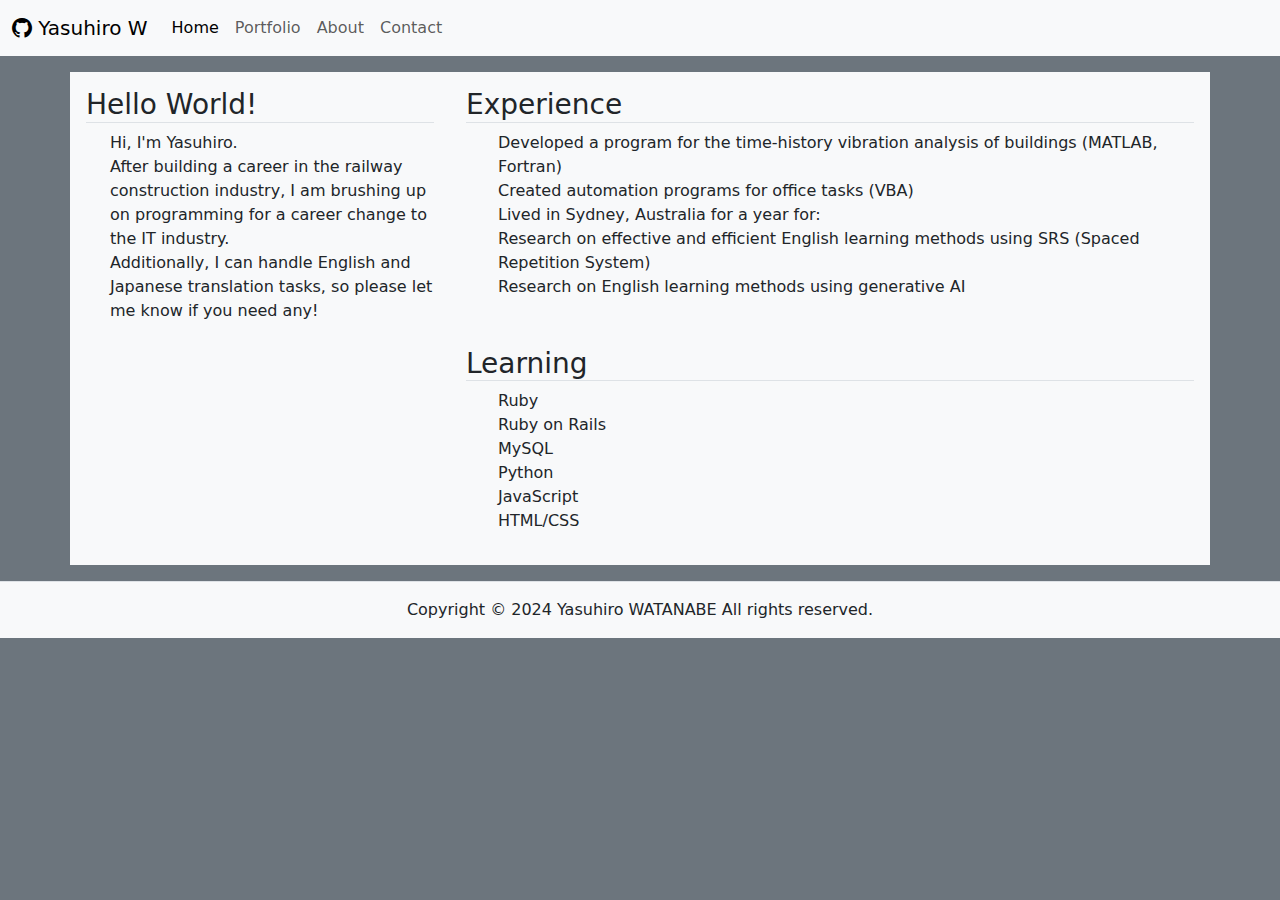
==== index.html @ 716f2e14 "create new site" ====
<!doctype html>
<html lang="en">
  <head>
    <meta charset="utf-8">
    <meta name="viewport" content="width=device-width, initial-scale=1">
    <title>Yasuhiro WATANABE</title>
    <link rel="stylesheet" href="assets/css/reset.css">
    <link href="https://cdn.jsdelivr.net/npm/bootstrap@5.3.3/dist/css/bootstrap.min.css" rel="stylesheet" integrity="sha384-QWTKZyjpPEjISv5WaRU9OFeRpok6YctnYmDr5pNlyT2bRjXh0JMhjY6hW+ALEwIH" crossorigin="anonymous">
    <link rel="stylesheet" href="https://cdn.jsdelivr.net/npm/bootstrap-icons@1.11.3/font/bootstrap-icons.min.css">
  </head>

  <body class="bg-secondary">
    <header>
      <nav class="navbar navbar-expand-md bg-body-tertiary">
        <div class="container-fluid">
          <a class="navbar-brand" href="#">
            <i class="bi bi-github"></i>
            Yasuhiro W
          </a>
          <button class="navbar-toggler" type="button" data-bs-toggle="collapse" data-bs-target="#navbarNav" aria-controls="navbarNav" aria-expanded="false" aria-label="Toggle navigation">
            <span class="navbar-toggler-icon"></span>
          </button>
          <div class="collapse navbar-collapse" id="navbarNav">
            <ul class="navbar-nav">
              <li class="nav-item">
                <a class="nav-link active" aria-current="page" href="index.html">Home</a>
              </li>
              <li class="nav-item">
                <a class="nav-link" href="pages/portfolio.html">Portfolio</a>
              </li>
              <li class="nav-item">
                <a class="nav-link" href="pages/about.html">About</a>
              </li>
              <li class="nav-item">
                <a class="nav-link" href="pages/contact.html">Contact</a>
              </li>
            </ul>
          </div>
        </div>
      </nav>
    </header>

    <div class="container p-0 mt-3 mb-3">
      <div class="row p-0 m-0">
        <div class="col-md-4 p-0 bg-light">
          <div class="p-3 bg-light">
            <h1 class="fs-3 border-bottom">Hello World!</h1>
            <p class="ps-4">Hi, I'm Yasuhiro.<br>
              After building a career in the railway construction industry, I am brushing up on programming for a career change to the IT industry.<br>
              Additionally, I can handle English and Japanese translation tasks, so please let me know if you need any!</p>
          </div>
        </div>
        <div class="col-md-8 p-0">
          <div class="p-3 bg-light">
            <h1 class="fs-3 border-bottom">Experience</h1>
            <ul>
              <li>Developed a program for the time-history vibration analysis of buildings (MATLAB, Fortran)</li>
              <li>Created automation programs for office tasks (VBA)</li>
              <li>Lived in Sydney, Australia for a year for:</li>
              <li>Research on effective and efficient English learning methods using SRS (Spaced Repetition System)</li>
              <li>Research on English learning methods using generative AI</li>
            </ul>
          </div>
          <div class="p-3 bg-light">
            <h1 class="fs-3 border-bottom">Learning</h1>
            <ul>
              <li>Ruby</li>
              <li>Ruby on Rails</li>
              <li>MySQL</li>
              <li>Python</li>
              <li>JavaScript</li>
              <li>HTML/CSS
              </li>
            </ul>
          </div>
        </div>
      </div>
    </div>
    
    <footer class="text-center p-3 border-top bg-light">
      Copyright © 2024 Yasuhiro WATANABE All rights reserved.
    </footer>

    <script src="https://cdn.jsdelivr.net/npm/bootstrap@5.3.3/dist/js/bootstrap.bundle.min.js" integrity="sha384-YvpcrYf0tY3lHB60NNkmXc5s9fDVZLESaAA55NDzOxhy9GkcIdslK1eN7N6jIeHz" crossorigin="anonymous"></script>
  </body>
</html>
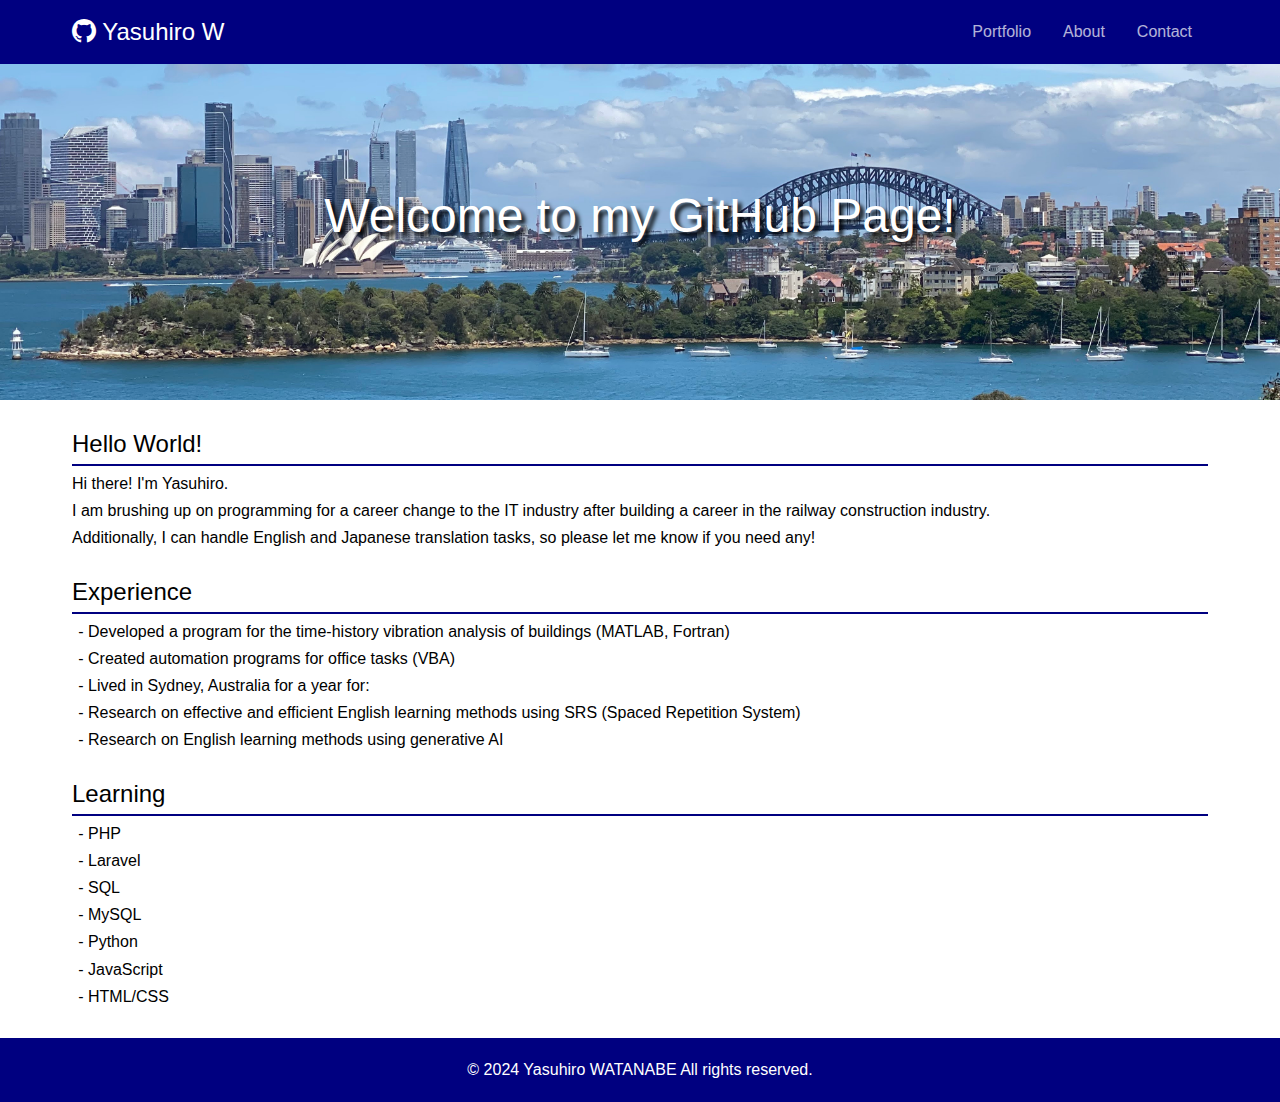
==== commit 24d1f5cb: "create new top page" ====
--- a/index.html
+++ b/index.html
@@ -2,85 +2,89 @@
 <html lang="en">
   <head>
     <meta charset="utf-8">
-    <meta name="viewport" content="width=device-width, initial-scale=1">
-    <title>Yasuhiro WATANABE</title>
+    <meta name="viewport" content="width=device-width, initial-scale=1.0">
+    <title>Yasuhiro W</title>
+    <!-- <link href="https://cdn.jsdelivr.net/npm/bootstrap@5.3.3/dist/css/bootstrap.min.css" rel="stylesheet" integrity="sha384-QWTKZyjpPEjISv5WaRU9OFeRpok6YctnYmDr5pNlyT2bRjXh0JMhjY6hW+ALEwIH" crossorigin="anonymous"> -->
+    <link rel="stylesheet" href="https://cdn.jsdelivr.net/npm/bootstrap-icons@1.11.3/font/bootstrap-icons.min.css">
     <link rel="stylesheet" href="assets/css/reset.css">
-    <link href="https://cdn.jsdelivr.net/npm/bootstrap@5.3.3/dist/css/bootstrap.min.css" rel="stylesheet" integrity="sha384-QWTKZyjpPEjISv5WaRU9OFeRpok6YctnYmDr5pNlyT2bRjXh0JMhjY6hW+ALEwIH" crossorigin="anonymous">
-    <link rel="stylesheet" href="https://cdn.jsdelivr.net/npm/bootstrap-icons@1.11.3/font/bootstrap-icons.min.css">
+    <link rel="stylesheet" href="assets/css/style.css">
+    <link rel="stylesheet" href="assets/css/responsive.css">
   </head>
 
-  <body class="bg-secondary">
-    <header>
-      <nav class="navbar navbar-expand-md bg-body-tertiary">
-        <div class="container-fluid">
-          <a class="navbar-brand" href="#">
+  <body>
+    <div class="header">
+      <div class="container">
+        <div class="logo">
+          <a href="index.html">
             <i class="bi bi-github"></i>
             Yasuhiro W
           </a>
-          <button class="navbar-toggler" type="button" data-bs-toggle="collapse" data-bs-target="#navbarNav" aria-controls="navbarNav" aria-expanded="false" aria-label="Toggle navigation">
-            <span class="navbar-toggler-icon"></span>
-          </button>
-          <div class="collapse navbar-collapse" id="navbarNav">
-            <ul class="navbar-nav">
-              <li class="nav-item">
-                <a class="nav-link active" aria-current="page" href="index.html">Home</a>
-              </li>
-              <li class="nav-item">
-                <a class="nav-link" href="pages/portfolio.html">Portfolio</a>
-              </li>
-              <li class="nav-item">
-                <a class="nav-link" href="pages/about.html">About</a>
-              </li>
-              <li class="nav-item">
-                <a class="nav-link" href="pages/contact.html">Contact</a>
-              </li>
-            </ul>
-          </div>
         </div>
-      </nav>
-    </header>
+        
+        <ul class="navigation">
+          <li><a href="pages/portfolio.html">Portfolio</a></li>
+          <li><a href="pages/about.html">About</a></li>
+          <li><a href="pages/contact.html">Contact</a></li>
+        </ul>
 
-    <div class="container p-0 mt-3 mb-3">
-      <div class="row p-0 m-0">
-        <div class="col-md-4 p-0 bg-light">
-          <div class="p-3 bg-light">
-            <h1 class="fs-3 border-bottom">Hello World!</h1>
-            <p class="ps-4">Hi, I'm Yasuhiro.<br>
-              After building a career in the railway construction industry, I am brushing up on programming for a career change to the IT industry.<br>
-              Additionally, I can handle English and Japanese translation tasks, so please let me know if you need any!</p>
-          </div>
-        </div>
-        <div class="col-md-8 p-0">
-          <div class="p-3 bg-light">
-            <h1 class="fs-3 border-bottom">Experience</h1>
-            <ul>
-              <li>Developed a program for the time-history vibration analysis of buildings (MATLAB, Fortran)</li>
-              <li>Created automation programs for office tasks (VBA)</li>
-              <li>Lived in Sydney, Australia for a year for:</li>
-              <li>Research on effective and efficient English learning methods using SRS (Spaced Repetition System)</li>
-              <li>Research on English learning methods using generative AI</li>
-            </ul>
-          </div>
-          <div class="p-3 bg-light">
-            <h1 class="fs-3 border-bottom">Learning</h1>
-            <ul>
-              <li>Ruby</li>
-              <li>Ruby on Rails</li>
-              <li>MySQL</li>
-              <li>Python</li>
-              <li>JavaScript</li>
-              <li>HTML/CSS
-              </li>
-            </ul>
-          </div>
-        </div>
+        <a class="menu-icon" href="pages/portfolio.html">
+          <i class="bi bi-list"></i>
+        </a>
+
+      </div>
+    </div>
+
+    <div class="top">
+      <div class="container">
+        <h1>Welcome to my GitHub Page!</h1>
+      </div>
+    </div>
+
+    <div class="content greeting">
+      <div class="container">
+        <h1 class="heading">Hello World!</h1>
+
+        <p>Hi there! I'm Yasuhiro.</p>
+        <p>I am brushing up on programming for a career change to the IT industry after building a career in the railway construction industry.</p>
+        <p>Additionally, I can handle English and Japanese translation tasks, so please let me know if you need any!</p>
+      </div>
+    </div>
+
+    <div class="content experience">
+      <div class="container">
+        <h1 class="heading">Experience</h1>
+
+        <ul>
+          <li>Developed a program for the time-history vibration analysis of buildings (MATLAB, Fortran)</li>
+          <li>Created automation programs for office tasks (VBA)</li>
+          <li>Lived in Sydney, Australia for a year for:</li>
+          <li>Research on effective and efficient English learning methods using SRS (Spaced Repetition System)</li>
+          <li>Research on English learning methods using generative AI</li>
+        </ul>
+      </div>
+    </div>
+
+    <div class="content learning">
+      <div class="container">
+        <h1 class="heading">Learning</h1>
+        
+        <ul>
+          <li>PHP</li>
+          <li>Laravel</li>
+          <li>SQL</li>
+          <li>MySQL</li>
+          <li>Python</li>
+          <li>JavaScript</li>
+          <li>HTML/CSS
+          </li>
+        </ul>
       </div>
     </div>
     
-    <footer class="text-center p-3 border-top bg-light">
-      Copyright © 2024 Yasuhiro WATANABE All rights reserved.
-    </footer>
-
-    <script src="https://cdn.jsdelivr.net/npm/bootstrap@5.3.3/dist/js/bootstrap.bundle.min.js" integrity="sha384-YvpcrYf0tY3lHB60NNkmXc5s9fDVZLESaAA55NDzOxhy9GkcIdslK1eN7N6jIeHz" crossorigin="anonymous"></script>
+    <div class="footer">
+      <div class="container">
+        <p>&copy; 2024 Yasuhiro WATANABE All rights reserved.</p>
+      </div>
+    </div>
   </body>
 </html>--- a/assets/css/style.css
+++ b/assets/css/style.css
@@ -0,0 +1,119 @@
+/* General Settings */
+* {
+  box-sizing: border-box;
+}
+
+html {
+  font-size: 16px;
+}
+
+body {
+  width: 100vw;
+  height: 100vh;
+  font-size: 1rem;
+  font-family: sans-serif;
+}
+
+a {
+  text-decoration: none;
+  color: inherit;
+}
+
+.container {
+  width: 100%;
+  height: 100%;
+  max-width: 1200px;
+  padding: 0 2rem;
+  margin: 0 auto;
+}
+
+
+/* Settings */
+.header {
+  background-color: navy;
+  color: white;
+  position: fixed;
+  width: 100%;
+}
+
+.header .container {
+  display: flex;
+  justify-content: space-between;
+}
+
+.header .logo {
+  font-size: 1.5rem;
+  line-height: 4rem;
+}
+
+.header .navigation {
+  display: flex;
+  justify-content: flex-end;
+  line-height: 4rem;
+}
+
+.header li {
+  text-align: center;
+  padding: 0 1rem;
+  background-color: navy;
+  opacity: 0.7;
+}
+
+.header li:hover {
+  opacity: 1.0;
+  transition: all 0.5s;
+}
+
+.header .menu-icon {
+  display: none;
+}
+
+.top {
+  height: 25rem;
+  margin-bottom: 2rem;
+  background-image: url("../images/sydney.jpg");
+  background-position: center;
+  background-size: cover;
+}
+
+.top h1 {
+  font-size: 3rem;
+  padding-top: 12rem;
+  color: white;
+  text-align: center;
+  text-shadow: 0.25rem 0.25rem 0.25rem black;
+}
+
+/* Heading */
+.heading {
+  font-size: 1.5rem;
+  border-bottom: 0.15rem solid navy;
+  padding-bottom: 0.5rem;
+  margin-bottom: 0.5rem;
+}
+
+/* Content */
+.content {
+  margin-bottom: 2rem;
+}
+
+.content p {
+  line-height: 1.2rem;
+  margin-bottom: 0.5rem;
+}
+
+.content li {
+  line-height: 1.2rem;
+  list-style-type: "- ";
+  list-style-position: outside;
+  margin-left: 1rem;
+  margin-bottom: 0.5rem;
+}
+
+.footer {
+  background-color: navy;
+  color: white;
+  text-align: center;
+  padding-top: 1.5rem;
+  padding-bottom: 1.5rem;
+}--- a/assets/css/responsive.css
+++ b/assets/css/responsive.css
@@ -0,0 +1,30 @@
+/* Tablet */
+@media (max-width: 992px) {
+
+  
+    
+}
+
+/* Smart Phone */
+@media (max-width: 768px) {
+
+  .container {
+      padding: 0 1.5rem;
+  }
+
+  .top h1 {
+    font-size: 2.5rem;
+  }
+
+  .header .navigation {
+    display: none;
+  }
+
+  .header .menu-icon {
+    display: inline-block;
+    font-size: 3rem;
+    /* line-height: 100%; */
+    padding: 0.5rem 0;
+  }
+
+}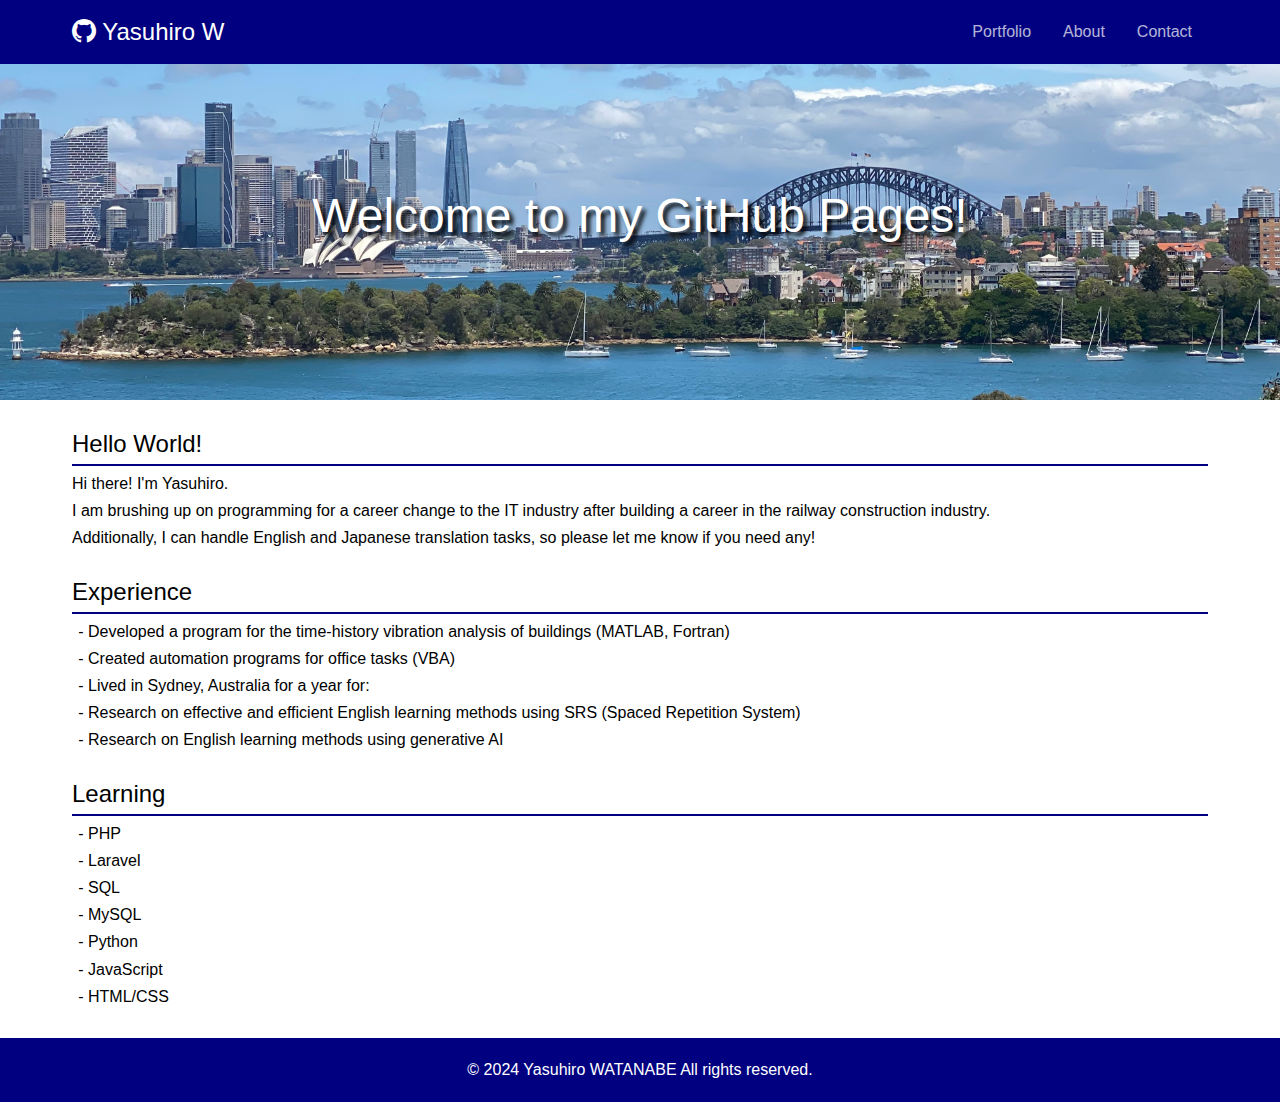
==== commit a278fa40: "Update portfolio page" ====
--- a/index.html
+++ b/index.html
@@ -4,39 +4,48 @@
     <meta charset="utf-8">
     <meta name="viewport" content="width=device-width, initial-scale=1.0">
     <title>Yasuhiro W</title>
-    <!-- <link href="https://cdn.jsdelivr.net/npm/bootstrap@5.3.3/dist/css/bootstrap.min.css" rel="stylesheet" integrity="sha384-QWTKZyjpPEjISv5WaRU9OFeRpok6YctnYmDr5pNlyT2bRjXh0JMhjY6hW+ALEwIH" crossorigin="anonymous"> -->
     <link rel="stylesheet" href="https://cdn.jsdelivr.net/npm/bootstrap-icons@1.11.3/font/bootstrap-icons.min.css">
-    <link rel="stylesheet" href="assets/css/reset.css">
-    <link rel="stylesheet" href="assets/css/style.css">
-    <link rel="stylesheet" href="assets/css/responsive.css">
+    <link rel="stylesheet" href="/assets/css/reset.css">
+    <link rel="stylesheet" href="/assets/css/style.css">
+    <link rel="stylesheet" href="/assets/css/responsive.css">
   </head>
 
   <body>
     <div class="header">
       <div class="container">
         <div class="logo">
-          <a href="index.html">
+          <a href="/index.html">
             <i class="bi bi-github"></i>
             Yasuhiro W
           </a>
         </div>
         
         <ul class="navigation">
-          <li><a href="pages/portfolio.html">Portfolio</a></li>
-          <li><a href="pages/about.html">About</a></li>
-          <li><a href="pages/contact.html">Contact</a></li>
+          <li><a href="/pages/portfolio.html">Portfolio</a></li>
+          <li><a href="/pages/about.html">About</a></li>
+          <li><a href="/pages/contact.html">Contact</a></li>
         </ul>
 
-        <a class="menu-icon" href="pages/portfolio.html">
+        <div class="menu-icon" id="open">
           <i class="bi bi-list"></i>
-        </a>
+        </div>
 
       </div>
     </div>
 
+    <div class="overlay">
+      <i class="bi bi-x-lg" id="close"></i>
+      <ul>
+        <li><a href="/pages/portfolio.html">Portfolio</a></li>
+        <li><a href="/pages/about.html">About</a></li>
+        <li><a href="/pages/contact.html">Contact</a></li>
+      </ul>
+    </div>
+
+
     <div class="top">
       <div class="container">
-        <h1>Welcome to my GitHub Page!</h1>
+        <h1>Welcome to my GitHub Pages!</h1>
       </div>
     </div>
 
@@ -86,5 +95,8 @@
         <p>&copy; 2024 Yasuhiro WATANABE All rights reserved.</p>
       </div>
     </div>
+
+    <script src="/assets/js/script.js"></script>
+
   </body>
 </html>--- a/assets/css/style.css
+++ b/assets/css/style.css
@@ -33,6 +33,7 @@
   background-color: navy;
   color: white;
   position: fixed;
+  z-index: 10;
   width: 100%;
 }
 
@@ -44,6 +45,10 @@
 .header .logo {
   font-size: 1.5rem;
   line-height: 4rem;
+}
+
+.logo a {
+  display: block;
 }
 
 .header .navigation {
@@ -54,14 +59,20 @@
 
 .header li {
   text-align: center;
-  padding: 0 1rem;
+  /* padding: 0 1rem; */
   background-color: navy;
   opacity: 0.7;
 }
 
-.header li:hover {
+.navigation li:hover {
   opacity: 1.0;
   transition: all 0.5s;
+  background-color: darkslateblue;
+}
+
+.navigation a {
+  display: block;
+  padding: 0 1rem;
 }
 
 .header .menu-icon {
@@ -110,10 +121,87 @@
   margin-bottom: 0.5rem;
 }
 
+#portfolio .container {
+  padding-top: 6rem;
+}
+
+#portfolio a {
+  text-decoration: underline;
+}
+
+#about .container {
+  padding-top: 6rem;
+}
+
+
 .footer {
+  z-index: 1000;
   background-color: navy;
   color: white;
   text-align: center;
   padding-top: 1.5rem;
   padding-bottom: 1.5rem;
+}
+
+/* Hamburger Menu */
+.overlay {
+  position: fixed;
+  z-index: 100;
+  width: 10rem;
+  top: 0;
+  right: 0;
+  bottom: 0;
+  background-color: rgba(38, 45, 149, 0.95);
+  color: white;
+  opacity: 0;
+  pointer-events: none;
+  transition: opacity, 0.3s;
+}
+
+.overlay.show {
+  opacity: 1;
+  pointer-events: auto;
+}
+
+.overlay ul {
+  margin-top: 5rem;
+  margin-left: 2rem;
+}
+
+.overlay li {
+  margin-bottom: 1rem;
+  cursor: pointer;
+  opacity: 0;
+  transform: translateX(1rem);
+  transition: opacity 0.3s, transform 0.3s;
+}
+
+.overlay.show li {
+  opacity: 1;
+  transform: none;
+}
+
+.overlay.show li:nth-child(1) {
+  transition-delay: 0.1s;
+}
+
+.overlay.show li:nth-child(2) {
+  transition-delay: 0.2s;
+}
+
+.overlay.show li:nth-child(3) {
+  transition-delay: 0.3s;
+}
+
+
+.overlay #close {
+  position: absolute;
+  top: 1rem;
+  right: 2rem;
+  font-size: 2rem;
+  cursor: pointer;
+}
+
+#open.hide {
+  display: none;
 }--- a/assets/css/responsive.css
+++ b/assets/css/responsive.css
@@ -1,8 +1,6 @@
 /* Tablet */
 @media (max-width: 992px) {
-
   
-    
 }
 
 /* Smart Phone */
@@ -23,8 +21,7 @@
   .header .menu-icon {
     display: inline-block;
     font-size: 3rem;
-    /* line-height: 100%; */
-    padding: 0.5rem 0;
+    line-height: 4rem;
   }
 
 }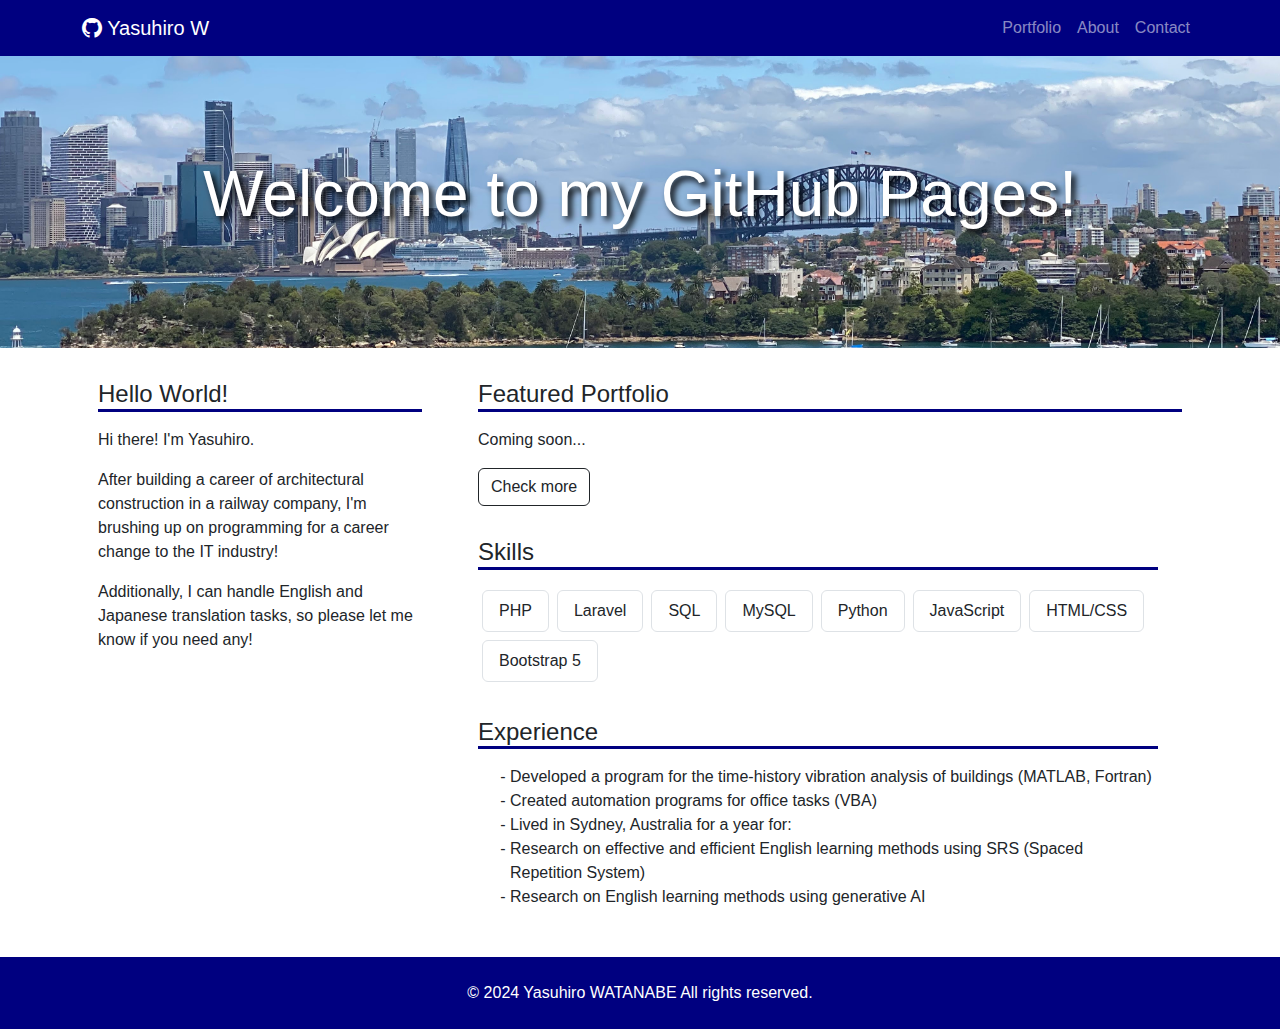
==== commit e37d34f8: "fix index page" ====
--- a/index.html
+++ b/index.html
@@ -1,102 +1,173 @@
 <!doctype html>
 <html lang="en">
-  <head>
-    <meta charset="utf-8">
-    <meta name="viewport" content="width=device-width, initial-scale=1.0">
-    <title>Yasuhiro W</title>
-    <link rel="stylesheet" href="https://cdn.jsdelivr.net/npm/bootstrap-icons@1.11.3/font/bootstrap-icons.min.css">
-    <link rel="stylesheet" href="/assets/css/reset.css">
-    <link rel="stylesheet" href="/assets/css/style.css">
-    <link rel="stylesheet" href="/assets/css/responsive.css">
-  </head>
 
-  <body>
-    <div class="header">
-      <div class="container">
-        <div class="logo">
-          <a href="/index.html">
-            <i class="bi bi-github"></i>
-            Yasuhiro W
-          </a>
-        </div>
-        
-        <ul class="navigation">
-          <li><a href="/pages/portfolio.html">Portfolio</a></li>
-          <li><a href="/pages/about.html">About</a></li>
-          <li><a href="/pages/contact.html">Contact</a></li>
-        </ul>
+<head>
+  <meta charset="utf-8">
+  <meta name="viewport" content="width=device-width, initial-scale=1.0">
+  <title>Top - Yasuhiro W</title>
+  <!-- Reset CSS -->
+  <link rel="stylesheet" href="/assets/css/reset.css">
+  <!-- Bootstrap 5 CSS -->
+  <link href="https://cdn.jsdelivr.net/npm/bootstrap@5.3.3/dist/css/bootstrap.min.css" rel="stylesheet"
+    integrity="sha384-QWTKZyjpPEjISv5WaRU9OFeRpok6YctnYmDr5pNlyT2bRjXh0JMhjY6hW+ALEwIH" crossorigin="anonymous">
+  <!-- Bootstrap Icons -->
+  <link rel="stylesheet" href="https://cdn.jsdelivr.net/npm/bootstrap-icons@1.11.3/font/bootstrap-icons.min.css">
+  <!-- Private CSS -->
+  <link rel="stylesheet" href="/assets/css/style.css">
+  <link rel="stylesheet" href="/assets/css/responsive.css">
+</head>
 
-        <div class="menu-icon" id="open">
-          <i class="bi bi-list"></i>
-        </div>
+<body>
 
-      </div>
-    </div>
+  <!-- Navbar -->
+  <nav class="navbar navbar-expand-sm navbar-dark">
+    <div class="container">
+      <a class="navbar-brand" href="/index.html">
+        <i class="bi bi-github"></i>
+        Yasuhiro W
+      </a>
 
-    <div class="overlay">
-      <i class="bi bi-x-lg" id="close"></i>
-      <ul>
-        <li><a href="/pages/portfolio.html">Portfolio</a></li>
-        <li><a href="/pages/about.html">About</a></li>
-        <li><a href="/pages/contact.html">Contact</a></li>
-      </ul>
-    </div>
+      <!-- navbar-toggle #1: from Bootstrap -->
+      <!-- <button class="navbar-toggler d-lg-none border-0" type="button" data-bs-toggle="collapse"
+        data-bs-target="#collapsibleNavId" aria-controls="collapsibleNavId" aria-expanded="false"
+        aria-label="Toggle navigation">
+        <span class="navbar-toggler-icon"></span>
+      </button> -->
 
+      <!-- navbar-toggler #2: my original with #open -->
+      <button type="button" class="navbar-toggler d-lg-none border-0" id="open">
+        <span class="navbar-toggler-icon"></span>
+      </button>
 
-    <div class="top">
-      <div class="container">
-        <h1>Welcome to my GitHub Pages!</h1>
-      </div>
-    </div>
-
-    <div class="content greeting">
-      <div class="container">
-        <h1 class="heading">Hello World!</h1>
-
-        <p>Hi there! I'm Yasuhiro.</p>
-        <p>I am brushing up on programming for a career change to the IT industry after building a career in the railway construction industry.</p>
-        <p>Additionally, I can handle English and Japanese translation tasks, so please let me know if you need any!</p>
-      </div>
-    </div>
-
-    <div class="content experience">
-      <div class="container">
-        <h1 class="heading">Experience</h1>
-
-        <ul>
-          <li>Developed a program for the time-history vibration analysis of buildings (MATLAB, Fortran)</li>
-          <li>Created automation programs for office tasks (VBA)</li>
-          <li>Lived in Sydney, Australia for a year for:</li>
-          <li>Research on effective and efficient English learning methods using SRS (Spaced Repetition System)</li>
-          <li>Research on English learning methods using generative AI</li>
-        </ul>
-      </div>
-    </div>
-
-    <div class="content learning">
-      <div class="container">
-        <h1 class="heading">Learning</h1>
-        
-        <ul>
-          <li>PHP</li>
-          <li>Laravel</li>
-          <li>SQL</li>
-          <li>MySQL</li>
-          <li>Python</li>
-          <li>JavaScript</li>
-          <li>HTML/CSS
+      <!-- navbar-collapse from Bootstrap -->
+      <div class="collapse navbar-collapse" id="collapsibleNavId">
+        <ul class="navbar-nav ms-auto mt-2 mt-lg-0">
+          <li class="nav-item">
+            <a href="/pages/portfolio.html" class="nav-link">Portfolio</a>
+          </li>
+          <li class="nav-item">
+            <a href="/pages/about.html" class="nav-link">About</a>
+          </li>
+          <li class="nav-item">
+            <a href="/pages/contact.html" class="nav-link">Contact</a>
           </li>
         </ul>
       </div>
+
     </div>
-    
-    <div class="footer">
-      <div class="container">
-        <p>&copy; 2024 Yasuhiro WATANABE All rights reserved.</p>
+  </nav>
+
+  <!-- Navbar overlay -->
+  <div class="overlay">
+    <i class="bi bi-x-lg" id="close"></i>
+    <ul>
+      <li><a href="/pages/portfolio.html">Portfolio</a></li>
+      <li><a href="/pages/about.html">About</a></li>
+      <li><a href="/pages/contact.html">Contact</a></li>
+    </ul>
+  </div>
+
+  <!-- Banner -->
+  <div class="container-fluid mb-3 p-0 pt-5">
+    <div class="banner-image d-flex justify-content-center align-items-center">
+      <div class="banner-text text-center text-white px-5">
+        <h2 class="display-3">Welcome to my GitHub Pages!</h2>
       </div>
     </div>
+  </div>
 
-    <script src="/assets/js/script.js"></script>
+  <!-- Main contents -->
+  <div class="container mb-3">
+    <div class="row">
+      <div class="col-md-4">
+        <div class="row h-100">
+          <!-- Greeting -->
+          <div class="card border-0">
+            <div class="card-body">
+              <!-- <h4 class="card-title border border-top-0 border-start-0 border-end-0 border-3">Hello World!</h4> -->
+              <h4 class="card-title m-0">Hello World!</h4>
+              <hr class="m-0 mb-3 border-3">
+              <p class="card-text">Hi there! I'm Yasuhiro.</p>
+              <p class="card-text">After building a career of architectural construction in a railway company, I'm
+                brushing up on programming for a career change to the IT industry!</p>
+              <p class="card-text">Additionally, I can handle English and Japanese translation tasks, so please let me
+                know if you need any!
+              </p>
+            </div>
+          </div>
+        </div>
+      </div>
 
-  </body>
+      <div class="col-md-8">
+
+        <div class="row">
+          <!-- Featured Portfolio -->
+          <div class="card border-0">
+            <div class="card-body">
+              <h4 class="card-title m-0">Featured Portfolio</h4>
+              <hr class="m-0 mb-3 border-3">
+              <p>Coming soon...</p>
+              <a href="/pages/portfolio.html" class="btn btn-outline-dark">Check more</a>
+            </div>
+          </div>
+
+          <div class="row">
+            <!-- Skills -->
+            <div class="card border-0">
+              <div class="card-body">
+                <h4 class="card-title m-0">Skills</h4>
+                <hr class="m-0 mb-3 border-3">
+                <div class="d-flex flex-wrap">
+                  <p class="m-1 py-2 px-3 text-center border rounded">PHP</p>
+                  <p class="m-1 py-2 px-3 text-center border rounded">Laravel</p>
+                  <p class="m-1 py-2 px-3 text-center border rounded">SQL</p>
+                  <p class="m-1 py-2 px-3 text-center border rounded">MySQL</p>
+                  <p class="m-1 py-2 px-3 text-center border rounded">Python</p>
+                  <p class="m-1 py-2 px-3 text-center border rounded">JavaScript</p>
+                  <p class="m-1 py-2 px-3 text-center border rounded">HTML/CSS</p>
+                  <p class="m-1 py-2 px-3 text-center border rounded">Bootstrap 5</p>
+                </div>
+              </div>
+            </div>
+          </div>
+
+          <div class="row">
+            <!-- Experience -->
+            <div class="card border-0">
+              <div class="card-body">
+                <h4 class="card-title m-0">Experience</h4>
+                <hr class="m-0 mb-3 border-3">
+                <ul>
+                  <li>Developed a program for the time-history vibration analysis of buildings (MATLAB, Fortran)</li>
+                  <li>Created automation programs for office tasks (VBA)</li>
+                  <li>Lived in Sydney, Australia for a year for:</li>
+                  <li>Research on effective and efficient English learning methods using SRS (Spaced Repetition System)
+                  </li>
+                  <li>Research on English learning methods using generative AI</li>
+                </ul>
+              </div>
+            </div>
+          </div>
+
+        </div>
+      </div>
+    </div>
+  </div>
+
+  <!-- Footer -->
+  <div class="container-fluid footer-container text-center text-white">
+    <div class="container">
+      <p class="py-4">&copy; 2024 Yasuhiro WATANABE All rights reserved.</p>
+    </div>
+  </div>
+
+  <!-- Bootstrap 5 JS -->
+  <script src="https://cdn.jsdelivr.net/npm/bootstrap@5.3.3/dist/js/bootstrap.bundle.min.js"
+    integrity="sha384-YvpcrYf0tY3lHB60NNkmXc5s9fDVZLESaAA55NDzOxhy9GkcIdslK1eN7N6jIeHz"
+    crossorigin="anonymous"></script>
+  <!-- Private JS -->
+  <script src="/assets/js/script.js"></script>
+
+</body>
+
 </html>--- a/assets/css/style.css
+++ b/assets/css/style.css
@@ -20,105 +20,144 @@
 }
 
 .container {
-  width: 100%;
+  /* width: 100%;
   height: 100%;
   max-width: 1200px;
   padding: 0 2rem;
-  margin: 0 auto;
+  margin: 0 auto; */
 }
 
 
 /* Settings */
+
+/* Navbar */
+nav.navbar {
+  background-color: navy;
+  position: fixed;
+  width: 100%;
+  z-index: 10;
+}
+
+
+
+
+
 .header {
-  background-color: navy;
+  /* background-color: navy;
   color: white;
   position: fixed;
   z-index: 10;
-  width: 100%;
+  width: 100%; */
 }
 
 .header .container {
-  display: flex;
-  justify-content: space-between;
+  /* display: flex;
+  justify-content: space-between; */
 }
 
 .header .logo {
-  font-size: 1.5rem;
-  line-height: 4rem;
+  /* font-size: 1.5rem;
+  line-height: 4rem; */
 }
 
 .logo a {
-  display: block;
+  /* display: block; */
 }
 
 .header .navigation {
-  display: flex;
-  justify-content: flex-end;
-  line-height: 4rem;
+  /* display: flex; */
+  /* justify-content: flex-end; */
+  /* line-height: 4rem; */
 }
 
 .header li {
-  text-align: center;
+  /* text-align: center; */
   /* padding: 0 1rem; */
-  background-color: navy;
-  opacity: 0.7;
+  /* background-color: navy;
+  opacity: 0.7; */
 }
 
 .navigation li:hover {
-  opacity: 1.0;
+  /* opacity: 1.0;
   transition: all 0.5s;
-  background-color: darkslateblue;
+  background-color: darkslateblue; */
 }
 
 .navigation a {
-  display: block;
-  padding: 0 1rem;
+  /* display: block;
+  padding: 0 1rem; */
 }
 
 .header .menu-icon {
-  display: none;
-}
+  /* display: none; */
+}
+
+
+
+
+/* Banner */
+.banner-image {
+  height: 300px;
+  background-image: url("../images/sydney.jpg");
+  background-position: center;
+  background-size: cover;
+}
+
+.banner-text h2 {
+  text-shadow: 4px 4px 6px black;
+}
+
 
 .top {
-  height: 25rem;
+  /* height: 25rem;
   margin-bottom: 2rem;
   background-image: url("../images/sydney.jpg");
   background-position: center;
-  background-size: cover;
+  background-size: cover; */
 }
 
 .top h1 {
-  font-size: 3rem;
+  /* font-size: 3rem;
   padding-top: 12rem;
   color: white;
   text-align: center;
-  text-shadow: 0.25rem 0.25rem 0.25rem black;
-}
+  text-shadow: 0.25rem 0.25rem 0.25rem black; */
+}
+
+
 
 /* Heading */
 .heading {
   font-size: 1.5rem;
   border-bottom: 0.15rem solid navy;
   padding-bottom: 0.5rem;
-  margin-bottom: 0.5rem;
+  margin-bottom: 1.0rem;
 }
 
 /* Content */
+
+/* .card .card-body h4.card-title.border.border-top-0.border-start-0.border-end-0.border-3 {
+  border-color: navy;
+} */
+
+.card .card-body hr {
+  border-color: navy;
+  opacity: 1;
+}
+
+
 .content {
-  margin-bottom: 2rem;
+  /* margin-bottom: 2rem; */
 }
 
 .content p {
-  line-height: 1.2rem;
-  margin-bottom: 0.5rem;
-}
-
-.content li {
-  line-height: 1.2rem;
+  /* line-height: 1.2rem;
+  margin-bottom: 0.5rem; */
+}
+
+.card .card-body li {
   list-style-type: "- ";
   list-style-position: outside;
-  margin-left: 1rem;
-  margin-bottom: 0.5rem;
 }
 
 #portfolio .container {
@@ -126,22 +165,95 @@
 }
 
 #portfolio a {
+  display: inline-block;
   text-decoration: underline;
-}
+  margin-bottom: 1rem;
+  font-size: 1.2rem;
+}
+
+#portfolio p {
+  margin-bottom: 1.5rem;
+}
+
+#portfolio span {
+  font-weight: bold;
+}
+
 
 #about .container {
   padding-top: 6rem;
 }
 
-
+#about p {
+  margin-bottom: 1rem;
+}
+
+#contact .container {
+  padding-top: 6rem;
+}
+
+#contact p {
+  margin-bottom: 1rem;
+}
+
+
+
+.btn {
+  /* display: block;
+  width: 100%;
+  max-width: 20rem;
+  padding: 1rem;
+  background-color: gray;
+  color: white;
+  font-size: 1.2rem; */
+}
+
+.github {
+  background-color: #000000;
+}
+
+.linkedin {
+  background-color: #0966C2;
+}
+
+.twitter {
+  background-color: #000000;
+}
+
+.freelancer {
+  background-color: #28B2FE;
+}
+
+.upwork {
+  background-color: #14A800;
+}
+
+.crowdworks {
+  background-color: #0168B8;
+}
+
+.myblog {
+  background-color: #00749b;
+}
+
+
+/* Footer */
 .footer {
+  /* z-index: 1000;
+  background-color: navy;
+  color: white;
+  text-align: center;
+  padding-top: 1.5rem;
+  padding-bottom: 1.5rem; */
+}
+
+.footer-container {
   z-index: 1000;
   background-color: navy;
-  color: white;
-  text-align: center;
-  padding-top: 1.5rem;
-  padding-bottom: 1.5rem;
-}
+}
+
+
+
 
 /* Hamburger Menu */
 .overlay {
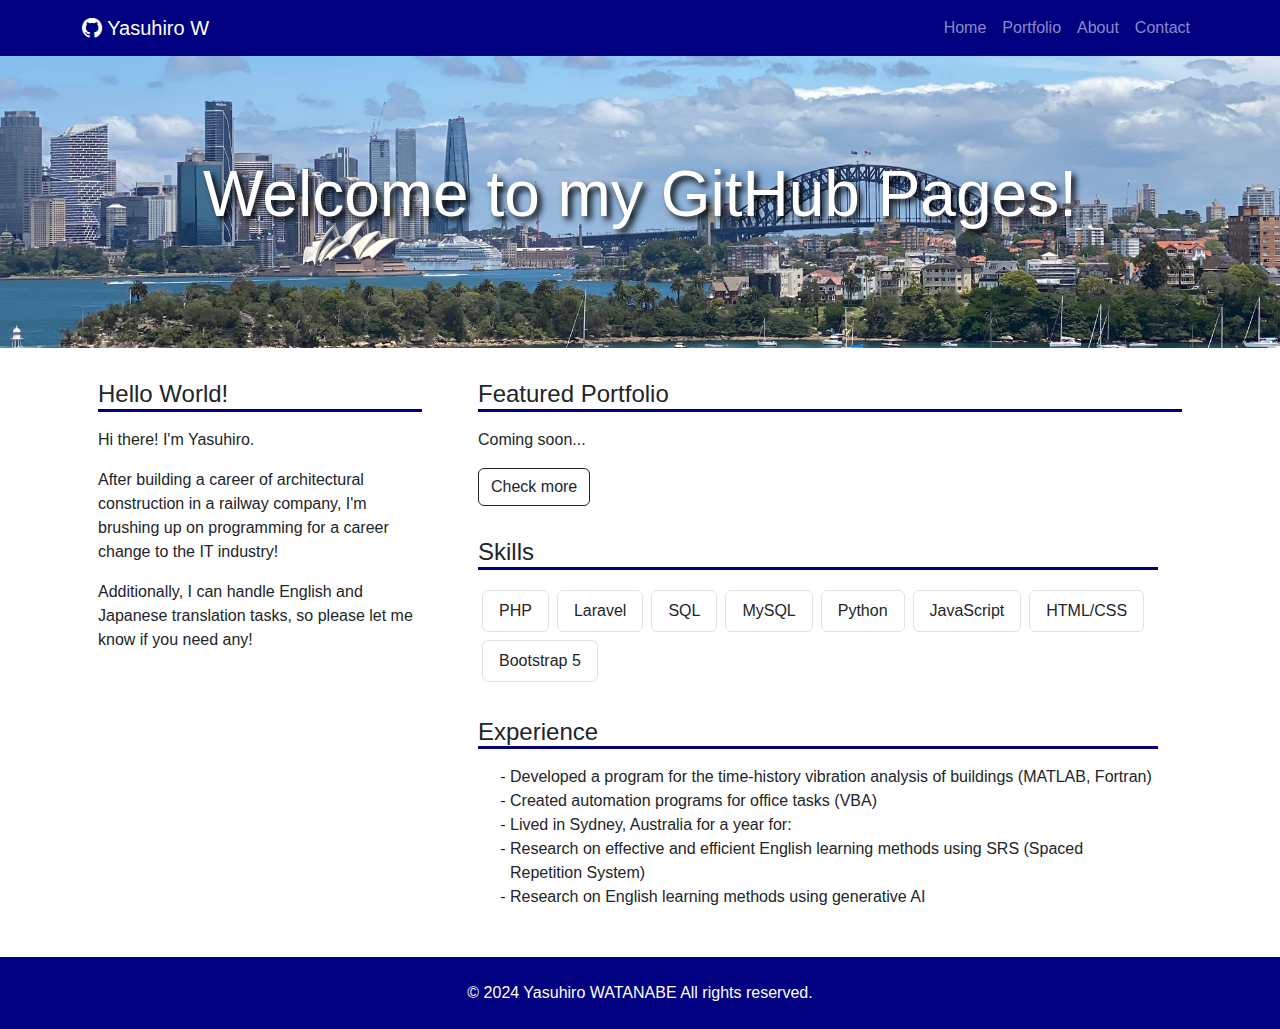
==== commit 7d24198a: "fix all pages" ====
--- a/index.html
+++ b/index.html
@@ -43,6 +43,9 @@
       <div class="collapse navbar-collapse" id="collapsibleNavId">
         <ul class="navbar-nav ms-auto mt-2 mt-lg-0">
           <li class="nav-item">
+            <a href="/index.html" class="nav-link">Home</a>
+          </li>
+          <li class="nav-item">
             <a href="/pages/portfolio.html" class="nav-link">Portfolio</a>
           </li>
           <li class="nav-item">
@@ -61,6 +64,7 @@
   <div class="overlay">
     <i class="bi bi-x-lg" id="close"></i>
     <ul>
+      <li><a href="/index.html">Home</a></li>
       <li><a href="/pages/portfolio.html">Portfolio</a></li>
       <li><a href="/pages/about.html">About</a></li>
       <li><a href="/pages/contact.html">Contact</a></li>
@@ -117,6 +121,7 @@
               <div class="card-body">
                 <h4 class="card-title m-0">Skills</h4>
                 <hr class="m-0 mb-3 border-3">
+
                 <div class="d-flex flex-wrap">
                   <p class="m-1 py-2 px-3 text-center border rounded">PHP</p>
                   <p class="m-1 py-2 px-3 text-center border rounded">Laravel</p>
--- a/assets/css/style.css
+++ b/assets/css/style.css
@@ -128,10 +128,10 @@
 
 /* Heading */
 .heading {
-  font-size: 1.5rem;
+  /* font-size: 1.5rem;
   border-bottom: 0.15rem solid navy;
   padding-bottom: 0.5rem;
-  margin-bottom: 1.0rem;
+  margin-bottom: 1.0rem; */
 }
 
 /* Content */
@@ -140,11 +140,18 @@
   border-color: navy;
 } */
 
+/* 共通設定 */
 .card .card-body hr {
   border-color: navy;
   opacity: 1;
 }
 
+/* 共通設定 */
+.heading hr {
+  border-color: navy;
+  opacity: 1;
+}
+
 
 .content {
   /* margin-bottom: 2rem; */
@@ -155,16 +162,21 @@
   margin-bottom: 0.5rem; */
 }
 
+/* 共通設定 */
 .card .card-body li {
   list-style-type: "- ";
   list-style-position: outside;
 }
 
-#portfolio .container {
-  padding-top: 6rem;
-}
-
-#portfolio a {
+
+/* ==== Portfolio Page ==== */
+
+/* 共通設定に移動 */
+.container.container-under-nav {
+  padding-top: 5rem;
+}
+
+/* #portfolio a {
   display: inline-block;
   text-decoration: underline;
   margin-bottom: 1rem;
@@ -177,23 +189,29 @@
 
 #portfolio span {
   font-weight: bold;
-}
-
-
+} */
+
+
+
+
+/* ==== About Page ==== */
 #about .container {
-  padding-top: 6rem;
+  /* padding-top: 6rem; */
 }
 
 #about p {
-  margin-bottom: 1rem;
-}
+  /* margin-bottom: 1rem; */
+}
+
+
+/* ==== Contact Page ==== */
 
 #contact .container {
-  padding-top: 6rem;
+  /* padding-top: 6rem; */
 }
 
 #contact p {
-  margin-bottom: 1rem;
+  /* margin-bottom: 1rem; */
 }
 
 
@@ -208,6 +226,7 @@
   font-size: 1.2rem; */
 }
 
+/* 共通設定 */
 .github {
   background-color: #000000;
 }
@@ -277,7 +296,8 @@
 
 .overlay ul {
   margin-top: 5rem;
-  margin-left: 2rem;
+  margin-left: 3rem;
+  padding: 0;
 }
 
 .overlay li {
@@ -305,6 +325,9 @@
   transition-delay: 0.3s;
 }
 
+.overlay.show li:nth-child(4) {
+  transition-delay: 0.4s;
+}
 
 .overlay #close {
   position: absolute;
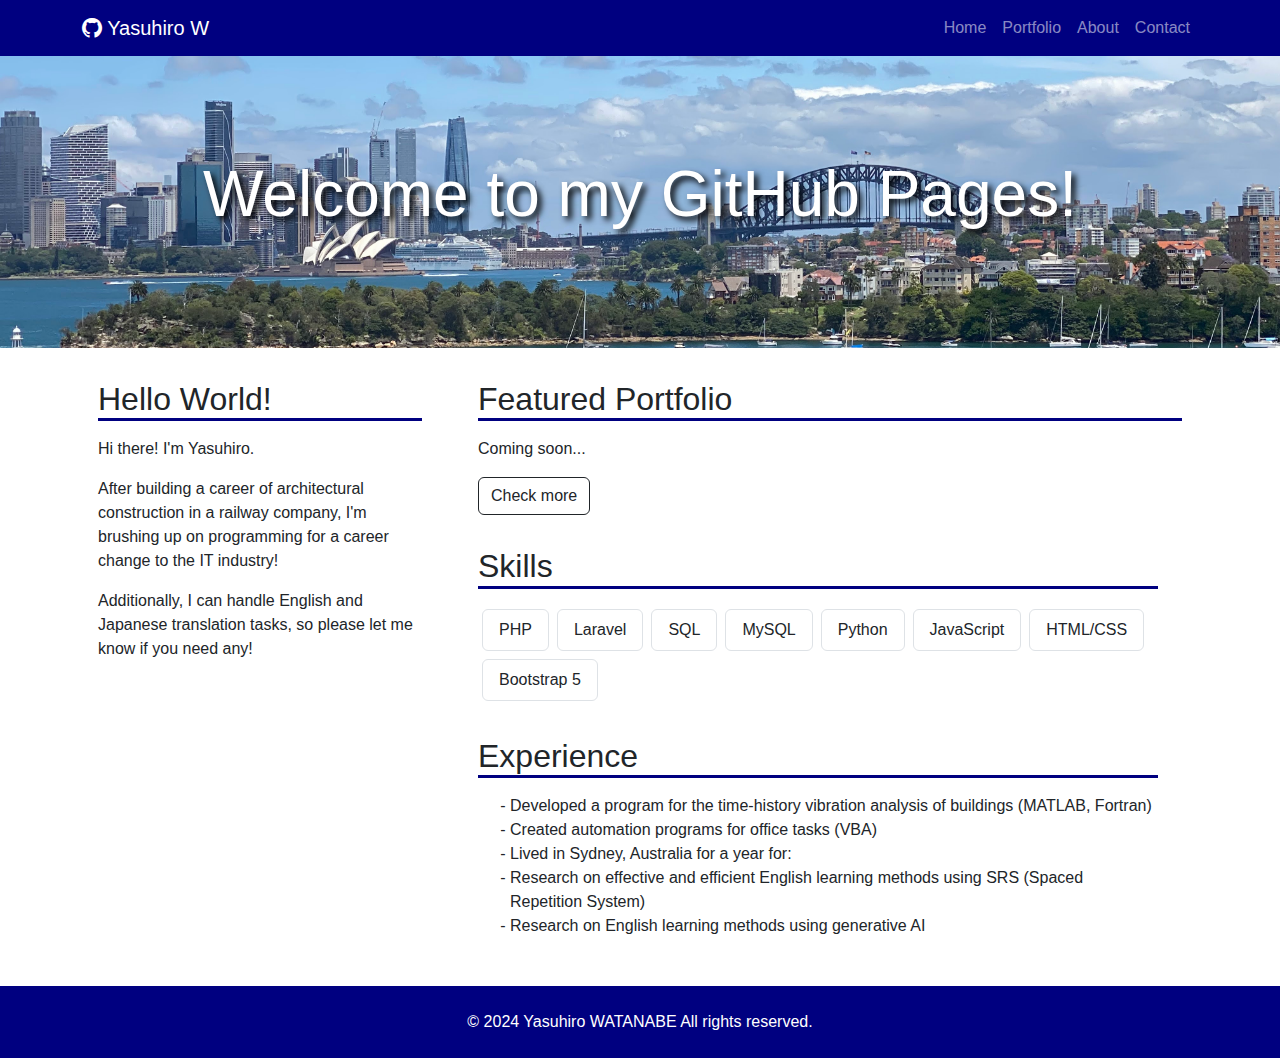
==== commit 8882a15e: "fix design" ====
--- a/index.html
+++ b/index.html
@@ -85,11 +85,11 @@
     <div class="row">
       <div class="col-md-4">
         <div class="row h-100">
+          
           <!-- Greeting -->
           <div class="card border-0">
             <div class="card-body">
-              <!-- <h4 class="card-title border border-top-0 border-start-0 border-end-0 border-3">Hello World!</h4> -->
-              <h4 class="card-title m-0">Hello World!</h4>
+              <h2 class="card-title m-0">Hello World!</h2>
               <hr class="m-0 mb-3 border-3">
               <p class="card-text">Hi there! I'm Yasuhiro.</p>
               <p class="card-text">After building a career of architectural construction in a railway company, I'm
@@ -108,7 +108,7 @@
           <!-- Featured Portfolio -->
           <div class="card border-0">
             <div class="card-body">
-              <h4 class="card-title m-0">Featured Portfolio</h4>
+              <h2 class="card-title m-0">Featured Portfolio</h2>
               <hr class="m-0 mb-3 border-3">
               <p>Coming soon...</p>
               <a href="/pages/portfolio.html" class="btn btn-outline-dark">Check more</a>
@@ -119,7 +119,7 @@
             <!-- Skills -->
             <div class="card border-0">
               <div class="card-body">
-                <h4 class="card-title m-0">Skills</h4>
+                <h2 class="card-title m-0">Skills</h2>
                 <hr class="m-0 mb-3 border-3">
 
                 <div class="d-flex flex-wrap">
@@ -140,7 +140,7 @@
             <!-- Experience -->
             <div class="card border-0">
               <div class="card-body">
-                <h4 class="card-title m-0">Experience</h4>
+                <h2 class="card-title m-0">Experience</h2>
                 <hr class="m-0 mb-3 border-3">
                 <ul>
                   <li>Developed a program for the time-history vibration analysis of buildings (MATLAB, Fortran)</li>
--- a/assets/css/responsive.css
+++ b/assets/css/responsive.css
@@ -6,22 +6,4 @@
 /* Smart Phone */
 @media (max-width: 768px) {
 
-  .container {
-      padding: 0 1.5rem;
-  }
-
-  .top h1 {
-    font-size: 2.5rem;
-  }
-
-  .header .navigation {
-    display: none;
-  }
-
-  .header .menu-icon {
-    display: inline-block;
-    font-size: 3rem;
-    line-height: 4rem;
-  }
-
 }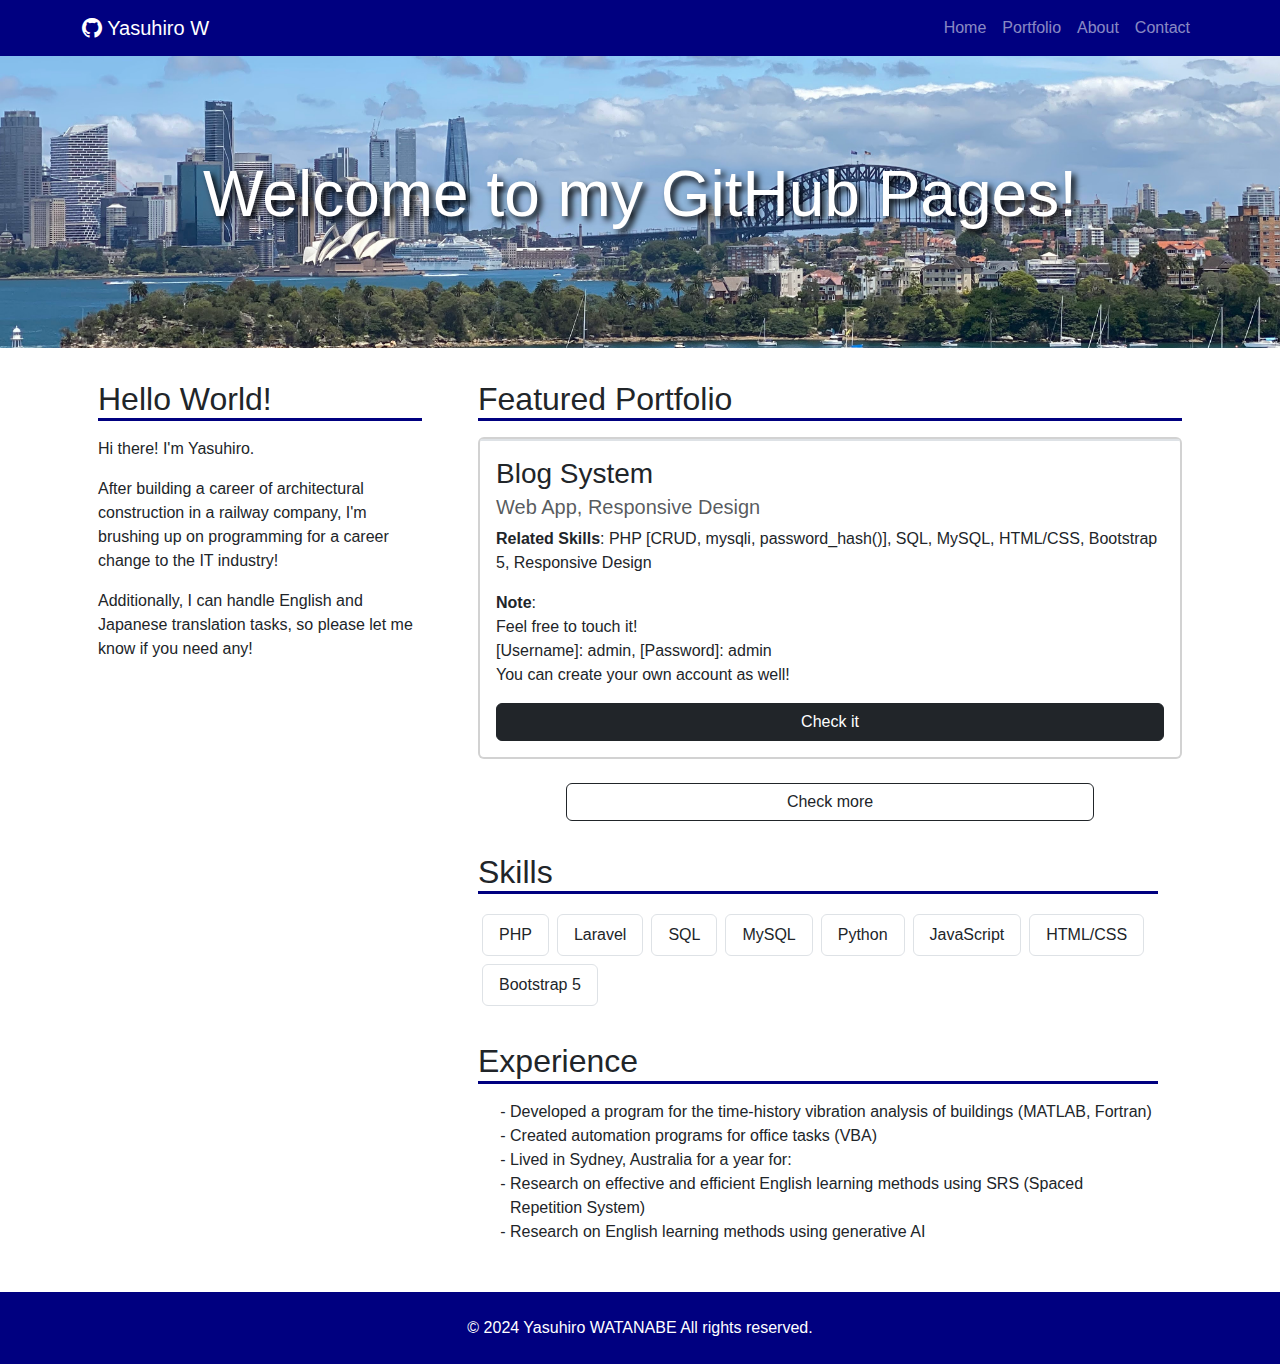
==== commit 289aee28: "update contents" ====
--- a/index.html
+++ b/index.html
@@ -85,7 +85,7 @@
     <div class="row">
       <div class="col-md-4">
         <div class="row h-100">
-          
+
           <!-- Greeting -->
           <div class="card border-0">
             <div class="card-body">
@@ -110,8 +110,29 @@
             <div class="card-body">
               <h2 class="card-title m-0">Featured Portfolio</h2>
               <hr class="m-0 mb-3 border-3">
-              <p>Coming soon...</p>
-              <a href="/pages/portfolio.html" class="btn btn-outline-dark">Check more</a>
+
+              <!-- Portfolio Blog -->
+              <div class="card border-2" id="portfolio-3">
+                <img class="card-img-top border" src="../assets/images/portfolio-blog.png" alt="">
+                <div class="card-body">
+                  <h3 class="card-title">Blog System</h3>
+                  <h4 class="card-subtitle fs-5 mb-2 text-body-secondary">Web App, Responsive Design</h4>
+                  <p class="card-text">
+                    <span class="fw-bold">Related Skills</span>: PHP [CRUD, mysqli, password_hash()], SQL, MySQL,
+                    HTML/CSS, Bootstrap 5, Responsive Design
+                  </p>
+                  <p class="card-text">
+                    <span class="fw-bold">Note</span>:<br>
+                    Feel free to touch it!<br>
+                    [Username]: admin, [Password]: admin<br>
+                    You can create your own account as well!
+                  </p>
+                  <a href="https://nabeyasu.com/portfolio-blog/" target="_blank"
+                    class="card-link btn btn-dark w-100">Check it</a>
+                </div>
+              </div>
+
+              <a href="/pages/portfolio.html" class="btn btn-outline-dark d-block w-75 mx-auto mt-4">Check more</a>
             </div>
           </div>
 
--- a/assets/css/style.css
+++ b/assets/css/style.css
@@ -1,4 +1,4 @@
-/* General Settings */
+/* ==== General Settings ==== */
 * {
   box-sizing: border-box;
 }
@@ -19,16 +19,27 @@
   color: inherit;
 }
 
-.container {
-  /* width: 100%;
-  height: 100%;
-  max-width: 1200px;
-  padding: 0 2rem;
-  margin: 0 auto; */
+/* .container */
+.container.container-under-nav {
+  padding-top: 5rem;
 }
 
+/* .card .card-body */
+.card .card-body hr {
+  border-color: navy;
+  opacity: 1;
+}
 
-/* Settings */
+.card .card-body li {
+  list-style-type: "- ";
+  list-style-position: outside;
+}
+
+/* Heading */
+.heading hr {
+  border-color: navy;
+  opacity: 1;
+}
 
 /* Navbar */
 nav.navbar {
@@ -38,195 +49,13 @@
   z-index: 10;
 }
 
-
-
-
-
-.header {
-  /* background-color: navy;
-  color: white;
-  position: fixed;
-  z-index: 10;
-  width: 100%; */
+/* Footer */
+.footer-container {
+  z-index: 1000;
+  background-color: navy;
 }
 
-.header .container {
-  /* display: flex;
-  justify-content: space-between; */
-}
-
-.header .logo {
-  /* font-size: 1.5rem;
-  line-height: 4rem; */
-}
-
-.logo a {
-  /* display: block; */
-}
-
-.header .navigation {
-  /* display: flex; */
-  /* justify-content: flex-end; */
-  /* line-height: 4rem; */
-}
-
-.header li {
-  /* text-align: center; */
-  /* padding: 0 1rem; */
-  /* background-color: navy;
-  opacity: 0.7; */
-}
-
-.navigation li:hover {
-  /* opacity: 1.0;
-  transition: all 0.5s;
-  background-color: darkslateblue; */
-}
-
-.navigation a {
-  /* display: block;
-  padding: 0 1rem; */
-}
-
-.header .menu-icon {
-  /* display: none; */
-}
-
-
-
-
-/* Banner */
-.banner-image {
-  height: 300px;
-  background-image: url("../images/sydney.jpg");
-  background-position: center;
-  background-size: cover;
-}
-
-.banner-text h2 {
-  text-shadow: 4px 4px 6px black;
-}
-
-
-.top {
-  /* height: 25rem;
-  margin-bottom: 2rem;
-  background-image: url("../images/sydney.jpg");
-  background-position: center;
-  background-size: cover; */
-}
-
-.top h1 {
-  /* font-size: 3rem;
-  padding-top: 12rem;
-  color: white;
-  text-align: center;
-  text-shadow: 0.25rem 0.25rem 0.25rem black; */
-}
-
-
-
-/* Heading */
-.heading {
-  /* font-size: 1.5rem;
-  border-bottom: 0.15rem solid navy;
-  padding-bottom: 0.5rem;
-  margin-bottom: 1.0rem; */
-}
-
-/* Content */
-
-/* .card .card-body h4.card-title.border.border-top-0.border-start-0.border-end-0.border-3 {
-  border-color: navy;
-} */
-
-/* 共通設定 */
-.card .card-body hr {
-  border-color: navy;
-  opacity: 1;
-}
-
-/* 共通設定 */
-.heading hr {
-  border-color: navy;
-  opacity: 1;
-}
-
-
-.content {
-  /* margin-bottom: 2rem; */
-}
-
-.content p {
-  /* line-height: 1.2rem;
-  margin-bottom: 0.5rem; */
-}
-
-/* 共通設定 */
-.card .card-body li {
-  list-style-type: "- ";
-  list-style-position: outside;
-}
-
-
-/* ==== Portfolio Page ==== */
-
-/* 共通設定に移動 */
-.container.container-under-nav {
-  padding-top: 5rem;
-}
-
-/* #portfolio a {
-  display: inline-block;
-  text-decoration: underline;
-  margin-bottom: 1rem;
-  font-size: 1.2rem;
-}
-
-#portfolio p {
-  margin-bottom: 1.5rem;
-}
-
-#portfolio span {
-  font-weight: bold;
-} */
-
-
-
-
-/* ==== About Page ==== */
-#about .container {
-  /* padding-top: 6rem; */
-}
-
-#about p {
-  /* margin-bottom: 1rem; */
-}
-
-
-/* ==== Contact Page ==== */
-
-#contact .container {
-  /* padding-top: 6rem; */
-}
-
-#contact p {
-  /* margin-bottom: 1rem; */
-}
-
-
-
-.btn {
-  /* display: block;
-  width: 100%;
-  max-width: 20rem;
-  padding: 1rem;
-  background-color: gray;
-  color: white;
-  font-size: 1.2rem; */
-}
-
-/* 共通設定 */
+/* SNS Link Color */
 .github {
   background-color: #000000;
 }
@@ -256,25 +85,28 @@
 }
 
 
-/* Footer */
-.footer {
-  /* z-index: 1000;
-  background-color: navy;
-  color: white;
-  text-align: center;
-  padding-top: 1.5rem;
-  padding-bottom: 1.5rem; */
+/* ==== Index Page ==== */
+
+/* Banner */
+.banner-image {
+  height: 300px;
+  background-image: url("../images/sydney.jpg");
+  background-position: center;
+  background-size: cover;
 }
 
-.footer-container {
-  z-index: 1000;
-  background-color: navy;
+.banner-text h2 {
+  text-shadow: 4px 4px 6px black;
 }
 
 
+/* ==== Portfolio Page ==== */
 
 
-/* Hamburger Menu */
+/* ==== Contact Page ==== */
+
+
+/* ==== Overlay Menu ==== */
 .overlay {
   position: fixed;
   z-index: 100;
